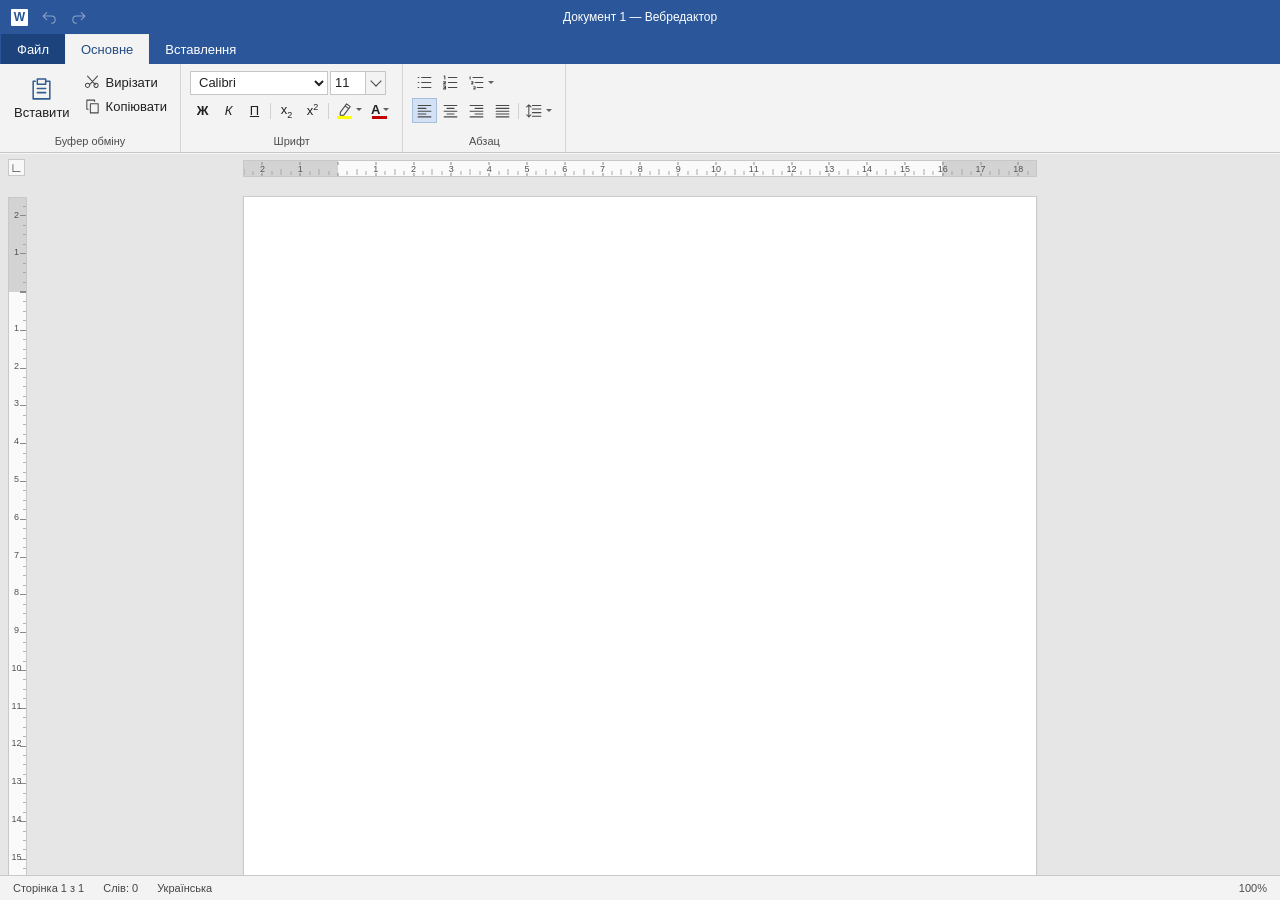
==== app/src/main/assets/word2/index.html @ dad8d8c9 "add Word 2.0 editor" ====
<!doctype html>
<html lang="uk">
<head>
<meta charset="utf-8">
<meta name="viewport" content="width=device-width,initial-scale=1">
<title>Документ — вебредактор</title>
<link rel="stylesheet" href="./style.css?v=table-borders-1">
<script defer src="./docx.js?v=table-design-1"></script>
<script defer src="./editor.js?v=table-borders-1"></script>
<script defer src="./sharing.js?v=2"></script>
</head>
<body>
<header class="office">
  <div class="titlebar">
    <div class="quick">
      <span class="app-icon" aria-hidden="true">W</span>
      <button data-action="undo" title="Скасувати (Ctrl+Z)" aria-label="Скасувати" disabled><i data-icon="undo"></i></button>
      <button data-action="redo" title="Повторити (Ctrl+Y)" aria-label="Повторити" disabled><i data-icon="redo"></i></button>
    </div>
    <div id="title">Документ 1 — Вебредактор</div>
    <span class="title-spacer" aria-hidden="true"></span>
  </div>
  <div id="pull-refresh-cue" class="pull-refresh-cue" hidden aria-live="polite">Потягніть, щоб оновити</div>
  <nav class="tabs" role="tablist" aria-label="Стрічка">
    <button id="file-tab" class="file-tab" role="tab" aria-controls="file-panel" aria-selected="false">Файл</button>
    <button id="home-tab" role="tab" aria-controls="home-panel" aria-selected="true">Основне</button>
    <button id="insert-tab" role="tab" aria-controls="insert-panel" aria-selected="false">Вставлення</button>
    <button id="table-design-tab" role="tab" aria-controls="table-design-panel" aria-selected="false" hidden>Конструктор таблиць</button>
  </nav>
  <div class="ribbon" id="home-panel" role="tabpanel" aria-labelledby="home-tab">
    <section class="group clipboard" aria-label="Буфер обміну">
      <div class="tools clip-tools">
        <button class="large" data-action="paste" title="Вставити (Ctrl+V)"><i data-icon="paste"></i>Вставити</button>
        <div class="stack">
          <button data-action="cut" title="Вирізати (Ctrl+X)"><i data-icon="cut"></i>Вирізати</button>
          <button data-action="copy" title="Копіювати (Ctrl+C)"><i data-icon="copy"></i>Копіювати</button>
        </div>
      </div>
      <div class="group-name">Буфер обміну</div>
    </section>
    <section class="group font" aria-label="Шрифт">
      <div class="tools rows">
        <div class="row font-select">
          <select id="font" aria-label="Шрифт" title="Шрифт">
            <option>Calibri</option><option>Aptos</option><option>Arial</option><option>Cambria</option>
            <option>Georgia</option><option>Times New Roman</option><option>Verdana</option><option>Courier New</option>
          </select>
          <div class="size-control">
            <input type="text" id="size" inputmode="decimal" value="11" aria-label="Розмір шрифту" title="Розмір шрифту (пт)" autocomplete="off">
            <button type="button" class="size-toggle" data-menu="size-menu" aria-label="Вибрати розмір шрифту" aria-haspopup="listbox" title="Вибрати розмір шрифту"><span class="size-arrow" aria-hidden="true"></span></button>
          </div>
        </div>
        <div class="row">
          <button class="symbol" data-command="bold" title="Жирний (Ctrl+B)" aria-label="Жирний"><b>Ж</b></button>
          <button class="symbol" data-command="italic" title="Курсив (Ctrl+I)" aria-label="Курсив"><em>К</em></button>
          <button class="symbol" data-command="underline" title="Підкреслений (Ctrl+U)" aria-label="Підкреслений"><u>П</u></button>
          <span class="separator"></span>
          <button class="symbol" data-command="subscript" title="Підрядковий" aria-label="Підрядковий">x<sub>2</sub></button>
          <button class="symbol" data-command="superscript" title="Надрядковий" aria-label="Надрядковий">x<sup>2</sup></button>
          <span class="separator"></span>
          <button class="color-button" data-menu="highlight-menu" title="Колір виділення" aria-label="Колір виділення"><i data-icon="highlight"></i><span class="ink" style="--ink:#ffff00"></span><span class="chevron"></span></button>
          <button class="color-button" data-menu="color-menu" title="Колір шрифту" aria-label="Колір шрифту"><b>A</b><span class="ink" style="--ink:#c00000"></span><span class="chevron"></span></button>
        </div>
      </div>
      <div class="group-name">Шрифт</div>
    </section>
    <section class="group paragraph" aria-label="Абзац">
      <div class="tools rows">
        <div class="row">
          <button data-command="insertUnorderedList" title="Маркери" aria-label="Маркери"><i data-icon="bullets"></i></button>
          <button data-command="insertOrderedList" title="Нумерація" aria-label="Нумерація"><i data-icon="numbers"></i></button>
          <button data-menu="levels-menu" title="Багаторівневий список" aria-label="Багаторівневий список"><i data-icon="levels"></i><span class="chevron"></span></button>
        </div>
        <div class="row">
          <button data-command="justifyLeft" title="Ліворуч" aria-label="Вирівняти ліворуч"><i data-icon="left"></i></button>
          <button data-command="justifyCenter" title="По центру" aria-label="Вирівняти по центру"><i data-icon="center"></i></button>
          <button data-command="justifyRight" title="Праворуч" aria-label="Вирівняти праворуч"><i data-icon="right"></i></button>
          <button data-command="justifyFull" title="По ширині" aria-label="Вирівняти по ширині"><i data-icon="justify"></i></button>
          <span class="separator"></span>
          <button data-menu="spacing-menu" title="Міжрядковий інтервал" aria-label="Міжрядковий інтервал"><i data-icon="spacing"></i><span class="chevron"></span></button>
        </div>
      </div>
      <div class="group-name">Абзац</div>
    </section>
  </div>
  <div class="ribbon" id="insert-panel" role="tabpanel" aria-labelledby="insert-tab" hidden>
    <section class="group" aria-label="Сторінки">
      <div class="tools"><button class="large" data-action="pageBreak" title="Розрив сторінки (Ctrl+Enter)"><i data-icon="break"></i>Розрив<br>сторінки</button></div>
      <div class="group-name">Сторінки</div>
    </section>
    <section class="group" aria-label="Таблиці">
      <div class="tools"><button class="large" data-menu="table-menu"><i data-icon="table"></i>Таблиця <span class="chevron"></span></button></div>
      <div class="group-name">Таблиці</div>
    </section>
    <section class="group" aria-label="Ілюстрації">
      <div class="tools">
        <button class="large" data-menu="shapes-menu"><i data-icon="shapes"></i>Фігури <span class="chevron"></span></button>
        <button class="large" data-action="imageLocal"><i data-icon="image"></i>Зображення<br>з пристрою</button>
        <button class="large" data-action="imageWeb"><i data-icon="web"></i>Зображення<br>з інтернету</button>
      </div>
      <div class="group-name">Ілюстрації</div>
    </section>
  </div>
  <div class="ribbon file-panel" id="file-panel" role="tabpanel" aria-labelledby="file-tab" hidden>
    <button class="large" data-action="newDoc"><i data-icon="file"></i>Новий<br>документ</button>
    <button class="large" data-action="openDoc"><i data-icon="open"></i>Відкрити</button>
    <button class="large" data-action="saveDoc"><i data-icon="save"></i>Зберегти як</button>
    <button class="large" data-action="saveAndShare"><i data-icon="share"></i>Зберегти й<br>поділитися</button>
  </div>
  <div class="ribbon table-design-ribbon" id="table-design-panel" role="tabpanel" aria-labelledby="table-design-tab" hidden>
    <section class="group table-options" aria-label="Параметри стилів таблиць">
      <div class="table-option-grid">
        <label><input type="checkbox" data-table-option="headerRow"> Рядок заголовка</label>
        <label><input type="checkbox" data-table-option="firstColumn"> Перший стовпець</label>
        <label><input type="checkbox" data-table-option="totalRow"> Рядок підсумків</label>
        <label><input type="checkbox" data-table-option="lastColumn"> Останній стовпець</label>
        <label><input type="checkbox" data-table-option="bandedRows"> Смугасті рядки</label>
        <label><input type="checkbox" data-table-option="bandedColumns"> Смугасті стовпці</label>
      </div>
      <div class="group-name">Параметри стилів таблиць</div>
    </section>
    <section class="group table-style-group" aria-label="Стилі таблиць">
      <div class="table-style-gallery">
        <button type="button" data-table-style="plain" aria-label="Проста таблиця" title="Проста таблиця"><span class="table-style-preview preview-plain"></span></button>
        <button type="button" data-table-style="blue" aria-label="Синя таблиця" title="Синя таблиця"><span class="table-style-preview preview-blue"></span></button>
        <button type="button" data-table-style="green" aria-label="Зелена таблиця" title="Зелена таблиця"><span class="table-style-preview preview-green"></span></button>
        <button type="button" data-table-style="dark" aria-label="Темна таблиця" title="Темна таблиця"><span class="table-style-preview preview-dark"></span></button>
      </div>
      <div class="table-fill-control"><label for="design-fill">Заливка комірки</label><input id="design-fill" type="color" value="#fff2cc" aria-label="Колір заливки комірки"></div>
      <div class="group-name">Стилі таблиць</div>
    </section>
    <section class="group table-border-group" aria-label="Межі">
      <div class="table-border-settings">
        <label>Стиль <select id="border-style" aria-label="Стиль межі"><option value="solid">Одинарна</option><option value="dashed">Пунктир</option><option value="double">Подвійна</option></select></label>
        <label>Товщина <select id="border-width" aria-label="Товщина межі"><option value="1">1 пкс</option><option value="2">2 пкс</option><option value="3">3 пкс</option><option value="4">4 пкс</option></select></label>
        <label>Колір <input id="border-color" type="color" value="#434343" aria-label="Колір межі"></label>
      </div>
      <button type="button" class="border-menu-button" data-menu="border-menu" aria-label="Межі таблиці"><span aria-hidden="true">▦</span> Межі <span class="chevron"></span></button>
      <div class="group-name">Межі</div>
    </section>
  </div>
</header>
<header id="shared-header" class="shared-header" hidden>
  <div><strong id="shared-name">Спільний документ</strong><span>Лише перегляд</span></div>
  <div><button type="button" id="shared-edit-copy" hidden>Копіювати</button><a href="./">До редактора</a></div>
</header>
<div class="ruler-bar"><span class="tab-stop" aria-hidden="true">∟</span><div class="ruler" aria-hidden="true" id="ruler"></div></div>
<main class="workspace" id="workspace" aria-label="Робоча область">
  <p id="shared-message" class="shared-message" role="status" hidden></p>
  <div id="editor" contenteditable="true" role="textbox" aria-label="Документ" aria-multiline="true" spellcheck="true"><section class="page"><p><br></p></section></div>
</main>
<footer class="status"><span id="page-status">Сторінка 1 з 1</span><span id="word-status">Слів: 0</span><span class="language">Українська</span><span id="notice" role="status" aria-live="polite"></span><span class="zoom"><span class="desktop-zoom">100%</span><span class="phone-zoom">85%</span></span></footer>
<div class="popup" id="color-menu" hidden></div>
<div class="popup" id="highlight-menu" hidden></div>
<div class="popup simple-menu border-popup" id="border-menu" hidden>
  <button type="button" data-table-border="bottom">Нижня межа</button>
  <button type="button" data-table-border="top">Верхня межа</button>
  <button type="button" data-table-border="left">Ліва межа</button>
  <button type="button" data-table-border="right">Права межа</button>
  <button type="button" data-table-border="none">Без меж</button>
  <button type="button" data-table-border="all">Усі межі</button>
  <button type="button" data-table-border="outside">Зовнішні межі</button>
  <button type="button" data-table-border="inside">Внутрішні межі</button>
  <button type="button" data-table-border="insideH">Внутрішня горизонтальна межа</button>
  <button type="button" data-table-border="insideV">Внутрішня вертикальна межа</button>
</div>
<div class="popup simple-menu" id="levels-menu" hidden>
  <button data-action="multilevel"><i data-icon="levels"></i> Почати багаторівневий список</button>
  <button data-action="indentList">Збільшити рівень <small>Tab</small></button>
  <button data-action="outdentList">Зменшити рівень <small>Shift+Tab</small></button>
</div>
<div class="popup simple-menu" id="spacing-menu" hidden></div>
<div class="popup size-menu" id="size-menu" role="listbox" aria-label="Розміри шрифту в пунктах" hidden></div>
<div class="popup" id="table-menu" hidden><div class="popup-title" id="table-label">Вставити таблицю</div><div id="table-grid" class="table-grid"></div></div>
<div class="popup" id="shapes-menu" hidden><div class="popup-title">Фігури</div><div class="shape-grid" id="shape-grid"></div><div class="shape-fill"><span>Заливка</span><div id="shape-colors" class="swatches"></div></div></div>
<input id="file-input" type="file" accept=".docx,application/vnd.openxmlformats-officedocument.wordprocessingml.document" hidden>
<input id="image-input" type="file" accept="image/*" hidden>
<dialog id="dialog"><form id="dialog-form"><h2 id="dialog-title"></h2><p id="dialog-info"></p><label id="dialog-field"><span id="dialog-label"></span><input id="dialog-input" required></label>
<details id="save-viber-help" hidden>
  <summary>Як поділитися збереженим файлом у Viber</summary>
  <p>Відкрийте чат з учителем у Viber.</p>
  <ol class="viber-steps" role="list">
    <li>
      <span class="viber-icon viber-plus" aria-hidden="true">+</span>
      <span>Натисніть <strong>«+»</strong> біля поля повідомлення.</span>
    </li>
    <li>
      <span class="viber-icon viber-file" aria-hidden="true"><svg viewBox="0 0 24 24" fill="none" stroke="currentColor" stroke-width="1.8" stroke-linecap="round" stroke-linejoin="round"><path d="M6 3h8l4 4v14H6zM14 3v5h4M9 12h6m-6 4h6"/></svg></span>
      <span>Виберіть <strong>«Файл»</strong>.</span>
    </li>
    <li>
      <span class="viber-icon viber-folder" aria-hidden="true"><svg viewBox="0 0 24 24" fill="none" stroke="currentColor" stroke-width="1.8" stroke-linecap="round" stroke-linejoin="round"><path d="M3 6h7l2 2h9v11H3z"/></svg></span>
      <span>У папці <strong>«Завантаження»</strong> знайдіть файл <strong id="viber-filename" dir="auto"></strong> і надішліть його.</span>
    </li>
  </ol>
</details>
<div class="dialog-actions"><button type="button" id="dialog-cancel">Скасувати</button><button type="submit" class="primary" id="dialog-ok">OK</button></div></form></dialog>
<dialog id="share-dialog" aria-labelledby="share-title">
  <h2 id="share-title">Зберегти й поділитися</h2>
  <p>Кожен, хто отримає посилання, зможе переглядати копію протягом 90 днів.</p>
  <p id="share-status" role="status"></p>
  <div id="share-result" hidden>
    <label>Посилання для перегляду<input id="share-url" readonly></label>
    <div class="share-links">
      <button class="primary" type="button" id="share-copy">Копіювати посилання</button>
      <button type="button" id="share-send">Надіслати…</button>
    </div>
  </div>
  <form method="dialog" class="dialog-actions share-actions">
    <button type="button" id="share-retry" hidden>Спробувати ще раз</button>
    <button type="submit" autofocus>Закрити</button>
  </form>
</dialog>
</body>
</html>
---- app/src/main/assets/word2/style.css ----
:root{font-family:"Segoe UI",Arial,sans-serif;font-size:13px;color:#202020;--blue:#2b579a;--paper-width:794px;--margin:94px;--paper-height:1123px;--ribbon:#f3f3f3}
*{box-sizing:border-box}
[hidden]{display:none!important}
body{margin:0;height:100vh;height:100dvh;display:flex;flex-direction:column;overflow:hidden;background:#e6e6e6}
button,input,select{font:inherit;color:inherit}
button{border:1px solid transparent;background:transparent;cursor:pointer;white-space:nowrap}
button:hover{background:#dedede}
button:focus-visible,select:focus-visible,input:focus-visible{outline:2px solid #4676bf;outline-offset:1px}
button:disabled{cursor:default;opacity:.45}
i[data-icon]{display:inline-flex;width:17px;height:17px;flex-shrink:0;align-items:center;justify-content:center;font-style:normal;vertical-align:middle;color:#484848}
i svg{width:100%;height:100%}
.office{z-index:3;background:var(--blue);flex:none}
.titlebar{height:34px;color:#fff;display:flex;align-items:center;justify-content:space-between;font-size:12px;user-select:none;touch-action:none}
.pull-refresh-cue{position:fixed;z-index:10;top:36px;left:50%;transform:translateX(-50%);padding:6px 12px;border-radius:16px;background:#2b579a;color:#fff;box-shadow:0 2px 8px #0003;pointer-events:none;white-space:nowrap}
.quick,.title-spacer{width:112px}.quick{display:flex;align-items:center;gap:4px;padding-left:11px}
.app-icon{background:#fff;color:#245495;width:17px;height:17px;text-align:center;font-size:12px;font-weight:700;line-height:17px;margin-right:5px;border-radius:1px}
.quick button{padding:3px;display:flex;color:white;border-radius:2px}
.quick button:hover,.tabs button:hover{background:#ffffff25}
.quick button:disabled:hover{background:transparent}
.quick i{color:inherit}
.tabs{display:flex;height:30px;align-items:stretch;padding-left:1px}
.tabs button{color:#fff;padding:0 15px}
.tabs .file-tab{background:#1c437c}
.tabs button[aria-selected=true]{color:#234b82;background:var(--ribbon);border-color:#ececec;border-bottom-color:var(--ribbon)}
.ribbon{height:89px;display:flex;align-items:stretch;background:var(--ribbon);border-bottom:1px solid #c8c8c8;overflow-x:auto;overflow-y:hidden;scrollbar-width:thin}
.group{flex:none;display:flex;flex-direction:column;align-items:stretch;min-width:85px;border-right:1px solid #d4d4d4;padding:5px 8px 3px}
.tools{flex:1;display:flex;align-items:flex-start;gap:4px}
.clip-tools{gap:3px}
.stack{display:flex;flex-direction:column;align-items:flex-start;padding:1px 0}
.stack button{padding:2px 4px;display:flex;align-items:center;gap:5px;height:24px}
.rows{display:flex;flex-direction:column;gap:1px;padding:0 1px;justify-content:flex-start}
.row{display:flex;align-items:center;gap:1px;height:27px}
.row button{min-width:25px;height:25px;padding:2px 3px;display:inline-flex;align-items:center;justify-content:center;gap:3px}
.row button.active{background:#d4e1f4;border-color:#a6bfdc}
.row button.active:hover{background:#c6d8f2}
.row .symbol{font-family:Arial,sans-serif;font-size:13px;display:inline-block}
.symbol sub,.symbol sup{font-size:9px}
.font-select{gap:2px}
.font-select select,.font-select input{height:24px;border:1px solid #c6c6c6;background:white;padding:1px 4px;border-radius:0}
.font-select select{width:138px}
.size-control{display:flex;width:56px;height:24px;border:1px solid #c6c6c6;background:#fff}
.size-control:focus-within{border-color:#4676bf}
.font-select .size-control input{width:100%;min-width:0;height:22px;border:0}
.row .size-toggle{flex:none;min-width:20px;height:22px;padding:0;border:0;border-left:1px solid #c6c6c6;background:#f3f3f3}
.row .size-toggle:hover,.row .size-toggle[aria-expanded=true]{background:#ddd}
.size-arrow{width:8px;height:8px;border:solid #444;border-width:0 1px 1px 0;transform:translateY(-2px) rotate(45deg)}
.separator{display:block;height:16px;width:1px;background:#d2d2d2;margin:0 2px}
.chevron{display:inline-block;width:0;height:0;border:3px solid transparent;border-bottom:0;border-top-color:currentColor;vertical-align:middle;opacity:.7}
.group-name{text-align:center;font-size:11px;color:#4d4d4d;line-height:15px;white-space:nowrap}
.large{min-width:57px;min-height:59px;padding:3px 5px;line-height:14px;align-self:flex-start}
.large i{display:flex;margin:0 auto 4px;width:25px;height:25px;color:#315c90}
.file-panel{padding:4px 7px;gap:6px}
.file-panel .large{min-width:90px}
.color-button{position:relative;padding-bottom:5px!important}
.color-button .ink{position:absolute;bottom:3px;left:4px;width:15px;height:3px;background:var(--ink)}
.ruler-bar{height:29px;flex:none;background:#e6e6e6;position:relative;padding-top:7px;box-shadow:inset 0 1px #f5f5f5;z-index:2}
.ruler{width:var(--paper-width);height:17px;margin:auto;background:linear-gradient(to right,#d3d3d3 var(--margin),#fafafa var(--margin),#fafafa calc(100% - var(--margin)),#d3d3d3 calc(100% - var(--margin)));border:1px solid #c8c8c8;position:relative;color:#505050;overflow:hidden}
.tab-stop{position:absolute;left:8px;top:6px;width:17px;height:17px;background:#f8f8f8;border:1px solid #c8c8c8;text-align:center;font-weight:700}
.tick{position:absolute;top:1px;height:14px;width:1px;transform:translateX(-50%);background:linear-gradient(#8a8a8a 0 3px,transparent 3px 11px,#8a8a8a 11px 14px)}
.tick.minor{height:4px;top:auto;bottom:1px;background:#a7a7a7}
.tick.minor.half{height:6px}
.tick span{position:absolute;left:50%;top:0;transform:translateX(-50%);font-size:9px;line-height:14px}
.workspace{overflow:auto;flex:1;min-height:0;scrollbar-color:#bababa #ededed;scrollbar-gutter:stable both-edges;padding:14px 0 29px;background:#e6e6e6;position:relative}
#editor{width:max-content;min-width:100%;outline:none;caret-color:#171717;cursor:text}
.page{position:relative;width:var(--paper-width);min-height:var(--paper-height);background:#fff;margin:0 auto 19px;padding:var(--margin);border:1px solid #ccc;box-shadow:0 1px 2px #00000014;font-family:Calibri,"Segoe UI",Arial,sans-serif;font-size:11pt;line-height:1.15;overflow-wrap:anywhere}
.page::before,.page::after{position:absolute;pointer-events:none;left:var(--vertical-ruler-left,-27px);width:17px}
.page::before{
  content:"";
  top:0;
  bottom:0;
  border:1px solid #c8c8c8;
  background:
    repeating-linear-gradient(to top,#8a8a8a 0 1px,transparent 1px 1cm) right top / 6px var(--margin) no-repeat,
    repeating-linear-gradient(to top,#a7a7a7 0 1px,transparent 1px .25cm) right top / 3px var(--margin) no-repeat,
    repeating-linear-gradient(#8a8a8a 0 1px,transparent 1px 1cm) right top var(--margin) / 6px calc(100% - var(--margin)) no-repeat,
    repeating-linear-gradient(#b3b3b3 0 1px,transparent 1px .25cm) right top var(--margin) / 3px calc(100% - var(--margin)) no-repeat,
    linear-gradient(#d3d3d3 var(--margin),#fafafa var(--margin),#fafafa calc(100% - var(--margin)),#d3d3d3 calc(100% - var(--margin)));
}
.page::after{
  content:"2\A 1\A \A 1\A 2\A 3\A 4\A 5\A 6\A 7\A 8\A 9\A 10\A 11\A 12\A 13\A 14\A 15\A 16\A 17\A 18\A 19\A 20\A 21\A 22\A 23\A 24\A 25\A 26";
  top:calc(var(--margin) - 2.5cm);
  color:#505050;
  font:9px/1cm "Segoe UI",Arial,sans-serif;
  text-align:center;
  padding-right:4px;
  white-space:pre;
}
.page p,.page div{margin:0 0 8pt}
.page td p,.page th p{margin:0}
.page p:empty:after{content:"\200b"}
.page ul,.page ol{padding-left:25pt;margin:0 0 8pt}
.page li>ul,.page li>ol{margin-bottom:0}
.page li{--list-marker-size:1em}
.page li::marker{font-size:var(--list-marker-size)}
.page ol[data-multilevel]{list-style:none;counter-reset:item}
.page ol[data-multilevel]>li{counter-increment:item;position:relative}
.page ol[data-multilevel]>li::before{content:counters(item,".") ".";position:absolute;right:calc(100% + 5px);white-space:nowrap;font-size:var(--list-marker-size)}
.page table{width:100%;table-layout:fixed;border-collapse:collapse;margin:5pt 0 8pt}
.page td,.page th{border:1px solid #434343;min-width:20px;padding:5px 6px;vertical-align:top;height:28px}
.page th{background:#e8eef8;font-weight:700}
.page table[data-table-style]{--table-accent:#e8eef8;--table-soft:#f6f8fc;--table-edge:#434343}
.page table[data-table-style="blue"]{--table-accent:#2b579a;--table-soft:#e9f0fa;--table-edge:#8ba9cd}
.page table[data-table-style="green"]{--table-accent:#2f7657;--table-soft:#e7f3eb;--table-edge:#8fb9a2}
.page table[data-table-style="dark"]{--table-accent:#3b4352;--table-soft:#edf0f3;--table-edge:#6d7480}
.page table[data-table-style] :is(td,th){border-color:var(--table-edge);background:#fff}
.page table[data-table-style][data-banded-rows="true"] tr:nth-child(even) :is(td,th),.page table[data-table-style][data-banded-columns="true"] tr :is(td,th):nth-child(even){background:var(--table-soft)}
.page table[data-table-style][data-first-column="true"] tr :is(td,th):first-child,.page table[data-table-style][data-last-column="true"] tr :is(td,th):last-child{font-weight:700;background:var(--table-soft)}
.page table[data-table-style][data-total-row="true"] tr:last-child :is(td,th){font-weight:700;background:var(--table-soft)}
.page table[data-table-style][data-header-row="true"] tr:first-child :is(td,th){font-weight:700;background:var(--table-accent)}
.page table[data-table-style="blue"][data-header-row="true"] tr:first-child :is(td,th),.page table[data-table-style="green"][data-header-row="true"] tr:first-child :is(td,th),.page table[data-table-style="dark"][data-header-row="true"] tr:first-child :is(td,th){color:#fff}
.page :is(td,th).table-selected{outline:2px solid #2b579a;outline-offset:-2px;background:#dceaff}
.table-tools{gap:3px;max-height:45vh;overflow:auto}
.table-tools.object-tools button{width:auto;min-width:72px;padding:0 8px;font-size:12px}
.table-tools.object-tools input[type=color]{width:34px;height:34px;padding:2px;background:#fff;border:0;cursor:pointer}
.table-tools.object-tools select{height:34px;background:#30323a;color:#fff;border:1px solid #51535b}
.table-tools.object-tools .table-tools-close{min-width:34px;width:34px;font-size:22px;line-height:1;margin-left:auto}
@media(max-width:600px){.table-tools{width:calc(100vw - 16px);max-width:calc(100vw - 16px)!important}}
.table-design-ribbon{gap:0;height:112px}
.table-design-ribbon .group{justify-content:space-between;min-width:0}
.table-option-grid{display:grid;grid-template-columns:repeat(2,max-content);column-gap:12px;row-gap:3px;font-size:11px}
.table-option-grid label{white-space:nowrap;display:flex;align-items:center;gap:3px}
.table-option-grid input{margin:0}
.table-style-gallery{display:flex;gap:5px;align-items:center}
.table-style-gallery button{padding:4px;border:1px solid transparent}
.table-style-gallery button[aria-pressed="true"]{border-color:#2b579a;background:#dce8f7}
.table-style-preview{display:block;width:58px;height:47px;border:1px solid #555;background-size:100% 25%,100% 25%,100% 25%,100% 25%,33.333% 100%,33.333% 100%;background-position:0 0,0 33.3%,0 66.6%,0 100%,33.3% 0,66.6% 0;background-repeat:no-repeat}
.preview-plain{background-color:#fff;background-image:linear-gradient(#e8eef8,#e8eef8),linear-gradient(#fff,#fff),linear-gradient(#fff,#fff),linear-gradient(#fff,#fff),linear-gradient(90deg,#777 1px,transparent 1px),linear-gradient(90deg,#777 1px,transparent 1px)}
.preview-blue{background-color:#e9f0fa;background-image:linear-gradient(#2b579a,#2b579a),linear-gradient(#fff,#fff),linear-gradient(#e9f0fa,#e9f0fa),linear-gradient(#fff,#fff),linear-gradient(90deg,#8ba9cd 1px,transparent 1px),linear-gradient(90deg,#8ba9cd 1px,transparent 1px)}
.preview-green{background-color:#e7f3eb;background-image:linear-gradient(#2f7657,#2f7657),linear-gradient(#fff,#fff),linear-gradient(#e7f3eb,#e7f3eb),linear-gradient(#fff,#fff),linear-gradient(90deg,#8fb9a2 1px,transparent 1px),linear-gradient(90deg,#8fb9a2 1px,transparent 1px)}
.preview-dark{background-color:#edf0f3;background-image:linear-gradient(#3b4352,#3b4352),linear-gradient(#fff,#fff),linear-gradient(#edf0f3,#edf0f3),linear-gradient(#fff,#fff),linear-gradient(90deg,#6d7480 1px,transparent 1px),linear-gradient(90deg,#6d7480 1px,transparent 1px)}
.table-fill-control{display:flex;align-items:center;gap:7px;font-size:11px}
.table-fill-control input,.table-border-settings input{width:32px;height:25px;padding:1px}
.table-border-group{min-width:305px}
.table-border-settings{display:flex;align-items:center;gap:5px}
.table-border-settings label{display:flex;align-items:center;gap:3px;font-size:11px;white-space:nowrap}
.table-border-settings select{height:24px;max-width:86px}
.border-menu-button{display:flex;align-items:center;gap:7px;min-height:45px;padding:3px 10px;border:1px solid #c9c9c9;background:#fff}
.border-menu-button>span:first-child{font-size:28px;line-height:1;color:#43536b}
.border-popup{min-width:250px;max-height:min(430px,75vh);overflow:auto}
.border-popup button:nth-child(5),.border-popup button:nth-child(9){border-top:1px solid #ddd}
.page img{display:inline-block;max-width:100%;height:auto;vertical-align:middle}
.page .shape{display:inline-block;vertical-align:middle;cursor:pointer;max-width:100%}
.page .shape svg{display:block;width:100%;height:100%}
.page img{cursor:pointer}
.page{display:flow-root;isolation:isolate}
.page :is(img,.shape)[data-wrap=left]{float:left;margin:var(--wrap-y,0px) calc(10px + var(--wrap-x,0px)) calc(6px + var(--wrap-y,0px)) var(--wrap-x,0px)}
.page :is(img,.shape)[data-wrap=right]{float:right;margin:var(--wrap-y,0px) var(--wrap-x,0px) calc(6px + var(--wrap-y,0px)) calc(10px + var(--wrap-x,0px))}
.page :is(img,.shape)[data-wrap=top-bottom]{display:block;clear:both;margin:calc(6px + var(--wrap-y,0px)) auto}
.page :is(p,div,h1,h2,h3,h4,h5,h6,li,td,th):has(> :is(img,.shape):is([data-wrap=behind],[data-wrap=front])),
.page :is(p,h1,h2,h3,h4,h5,h6,li):has(:is(img,.shape):is([data-wrap=behind],[data-wrap=front])){position:relative;min-height:1lh}
.page :is(img,.shape):is([data-wrap=behind],[data-wrap=front]){position:absolute;top:var(--object-y,0px);left:var(--object-x,0px)}
.page > :is(img,.shape):is([data-wrap=behind],[data-wrap=front]){top:calc(var(--margin) + var(--object-y,0px));left:calc(var(--margin) + var(--object-x,0px))}
.page :is(img,.shape):is([data-wrap=left],[data-wrap=right],[data-wrap=top-bottom]){position:relative}
.page :is(img,.shape)[data-wrap]{z-index:calc(1 + var(--object-layer,0))}
.page :is(img,.shape)[data-wrap=behind]{z-index:calc(-2147483647 + var(--object-layer,0))}
.object-frame{position:absolute;z-index:2;border:1px solid #2676ff;pointer-events:none}
#editor[contenteditable=true] :is(img,.shape){cursor:grab;touch-action:none}
.resize-handle,.rotation-handle,.move-handle{position:absolute;display:grid;place-items:center;padding:0;border:1px solid #2676ff;background:#fff;color:#2265d4;pointer-events:auto;touch-action:none}
.move-handle{left:-36px;top:50%;translate:0 -50%;width:24px;height:24px;border-radius:4px;cursor:grab}
.move-handle svg{width:16px;height:16px}
.move-handle:hover,.move-handle:focus-visible{background:#dceaff}
.object-frame.moving{border-style:dashed}
.resize-handle{width:10px;height:10px}
.resize-handle::before,.rotation-handle::before,.move-handle::before{content:"";position:absolute;inset:-5px}
.resize-handle:hover,.resize-handle:focus-visible,.rotation-handle:hover,.rotation-handle:focus-visible{background:#dceaff}
.resize-handle.nw{top:-5px;left:-5px;cursor:nwse-resize}
.resize-handle.ne{top:-5px;right:-5px;cursor:nesw-resize}
.resize-handle.sw{bottom:-5px;left:-5px;cursor:nesw-resize}
.resize-handle.se{bottom:-5px;right:-5px;cursor:nwse-resize}
.resize-handle.n,.resize-handle.s{left:50%;translate:-50% 0;cursor:ns-resize}
.resize-handle.n{top:-5px}
.resize-handle.s{bottom:-5px}
.resize-handle.w,.resize-handle.e{top:50%;translate:0 -50%;cursor:ew-resize}
.resize-handle.w{left:-5px}
.resize-handle.e{right:-5px}
.rotation-handle{left:50%;top:-36px;translate:-50% 0;width:25px;height:25px;border-radius:50%;cursor:grab}
.rotation-handle::after{content:"";position:absolute;top:100%;left:50%;height:11px;border-left:1px solid #2676ff;pointer-events:none}
.rotation-handle svg{width:17px;height:17px}
.object-tools{position:fixed;z-index:3;display:flex;flex-wrap:wrap;gap:2px;padding:4px;border:1px solid #34363c;border-radius:5px;background:#1b1c20;color:#fff;box-shadow:0 3px 10px #0004}
.object-tools button{display:grid;place-items:center;width:34px;height:34px;border-radius:3px;color:inherit;touch-action:manipulation}
.object-tools button:hover,.object-tools button:focus-visible,.object-tools button[aria-pressed=true]{background:#3a3c43}
.object-tools button:disabled{opacity:.45}
.object-tools .object-delete:hover,.object-tools .object-delete:focus-visible{background:#702c36}
.object-tools svg{width:20px;height:20px;pointer-events:none}
.object-tools .object-wrap{width:169px;max-width:100%;min-height:34px;padding:0 4px;color:#fff;background:#30323a;border:1px solid #51535b;border-radius:3px;cursor:pointer}
@media(pointer:coarse){
  .resize-handle{width:12px;height:12px}
  .resize-handle::before,.rotation-handle::before,.move-handle::before{inset:-9px}
  .object-tools button{width:36px;height:38px}
}
.status{height:25px;flex:none;background:#f3f3f3;border-top:1px solid #c9c9c9;display:flex;align-items:center;gap:19px;padding:0 13px;color:#454545;font-size:11px;white-space:nowrap}
#notice{margin-left:auto;overflow:hidden;text-overflow:ellipsis;color:#275991}
.zoom{margin-left:8px;color:#4b4b4b}
.phone-zoom{display:none}
.popup{position:fixed;z-index:6;min-width:142px;background:white;border:1px solid #a5a5a5;box-shadow:0 3px 9px #0003;padding:6px}
.popup-title{background:#f2f2f2;padding:5px 6px;font-weight:600;margin:-6px -6px 6px;font-size:12px}
.simple-menu button{display:block;width:100%;padding:5px 9px;text-align:left}
.size-menu{min-width:0;width:56px;max-height:min(420px,calc(100dvh - 8px));overflow-y:auto;padding:1px 0}
.size-menu button{display:block;width:100%;min-height:23px;padding:2px 5px;text-align:left}
.size-menu button[aria-selected=true]{background:#e2e2e2}
.size-menu button:hover,.size-menu button:focus-visible{background:#d5e4f8;outline-offset:-2px}
.simple-menu small{float:right;margin-left:10px;color:#666}
.swatches{display:grid;grid-template-columns:repeat(8,20px);gap:3px;padding:2px}
.swatches button{height:20px;width:20px;background:var(--swatch);border:1px solid #888;padding:0}
.swatches button:hover,.swatches button[aria-pressed=true]{outline:2px solid #2b579a;outline-offset:1px}
.clear-color{display:block;width:100%;text-align:left;margin-top:5px;padding:4px}
.shape-grid{display:grid;grid-template-columns:repeat(5,38px);gap:2px}
.shape-grid button{width:38px;height:35px;padding:5px}
.shape-grid svg{width:100%;height:100%}
.shape-fill{margin:7px -2px 0;border-top:1px solid #ddd;padding:6px 2px 1px}
.shape-fill .swatches{margin-top:4px}
.table-grid{display:grid;grid-template-columns:repeat(8,20px);gap:3px;padding:3px}
.table-grid button{width:20px;height:20px;border:1px solid #a4a4a4;padding:0}
.table-grid button.in-grid{background:#d5e4f8;border-color:#6b95c7}
dialog{border:1px solid #9a9a9a;box-shadow:0 7px 26px #0004;padding:20px;width:min(430px,calc(100% - 24px))}
dialog::backdrop{background:#0004}
dialog h2{margin:0 0 13px;color:#2b579a;font-size:19px;font-weight:500}
dialog p{margin:0 0 13px;line-height:1.4}
dialog label{display:grid;gap:6px}
dialog input{width:100%;border:1px solid #aaa;padding:6px 8px}
.dialog-actions{display:flex;justify-content:flex-end;gap:8px;margin-top:17px}
.dialog-actions button{border:1px solid #a5a5a5;min-width:86px;padding:5px 9px}
.dialog-actions .primary{background:#2b579a;color:white;border-color:#234779}
.dialog-actions .primary:hover{background:#20467f}
.share-actions{flex-wrap:wrap}
#viber-filename{overflow-wrap:anywhere;unicode-bidi:isolate}
.viber-steps{list-style:none;margin:0 0 13px;padding:5px;border-radius:8px;background:#201a2b;color:#fff}
.viber-steps li{display:grid;grid-template-columns:34px minmax(0,1fr);align-items:center;gap:10px;min-height:48px;padding:6px 8px;border-radius:5px;line-height:1.4}
.viber-icon{width:32px;height:32px;display:grid;place-items:center;border-radius:50%;color:#fff}
.viber-icon svg{width:20px;height:20px}
.viber-plus{background:#6b49ce;font-size:24px;line-height:1}
.viber-file{background:#007fa7}
.viber-folder{background:#516079}
#save-viber-help{margin-top:12px}
#save-viber-help summary{cursor:pointer;color:#234b82}
#save-viber-help p{margin:10px 0 8px}
#dialog{max-height:calc(100dvh - 24px);overflow:auto}
#share-status{color:#315c90}
.share-links{display:flex;gap:12px;align-items:center;flex-wrap:wrap;margin-top:10px}
.share-links button{padding:5px 8px;border-color:#234779;background:#2b579a;color:white}
.share-links #share-send{min-width:86px;border-color:#a5a5a5;background:#fff;color:#234b82}
.share-links #share-send:hover{background:#eaf1fb}
.shared-header{display:flex;align-items:center;justify-content:space-between;gap:10px;flex-wrap:wrap;padding:12px 16px;background:var(--blue);color:white}
.shared-header div{display:flex;align-items:center;gap:12px;flex-wrap:wrap}
.shared-header span{font-size:11px;color:#e2ebfa}
.shared-header a,.shared-header button{color:white;border:1px solid #ffffff66;padding:5px 8px;text-decoration:none}
.shared-header a:hover,.shared-header button:hover{background:#ffffff24}
#shared-name{overflow-wrap:anywhere}
.shared-message{background:#fff;margin:16px auto;padding:18px;width:min(490px,calc(100% - 28px));color:#234b82}
.shared-view .office,.shared-view .ruler-bar{display:none}
.shared-view #editor{cursor:default}
@media (prefers-reduced-motion:no-preference){
  #save-viber-help[open] .viber-steps li{animation:viber-step 1.4s ease}
  #save-viber-help[open] .viber-steps li:nth-child(2){animation-delay:1.4s}
  #save-viber-help[open] .viber-steps li:nth-child(3){animation-delay:2.8s}
}
@keyframes viber-step{
  0%,100%{background:transparent}
  18%,78%{background:#4c3779}
}
@media(min-width:851px){
  .workspace{scrollbar-gutter:stable;padding-inline-start:var(--ruler-gutter,0px)}
}
@media(max-width:850px){:root{--paper-width:calc(100vw - 32px);--margin:clamp(22px,9vw,94px);--paper-height:calc((100vw - 32px) * 1.414)}.page::before,.page::after,.tab-stop{display:none}}
@media(max-width:475px){.title-spacer,.quick{width:82px}.quick{padding-left:6px}.status{gap:9px;padding:0 6px}.language{display:none}}
@media (max-width:767px) and (pointer:coarse), (max-width:960px) and (max-height:600px) and (pointer:coarse){
  :root{--paper-width:794px;--margin:94px;--paper-height:1123px;--phone-zoom:.85}
  .workspace{overflow-x:auto;overscroll-behavior-x:contain;scrollbar-gutter:auto;padding-inline:12px}
  .ruler-bar{overflow:hidden;padding-inline:12px}
  .ruler,.page{width:var(--paper-width);zoom:var(--phone-zoom)}
  .page{-webkit-text-size-adjust:100%;text-size-adjust:100%}
  .page::before,.page::after,.tab-stop{display:none}
  .desktop-zoom{display:none}
  .phone-zoom{display:inline}
}
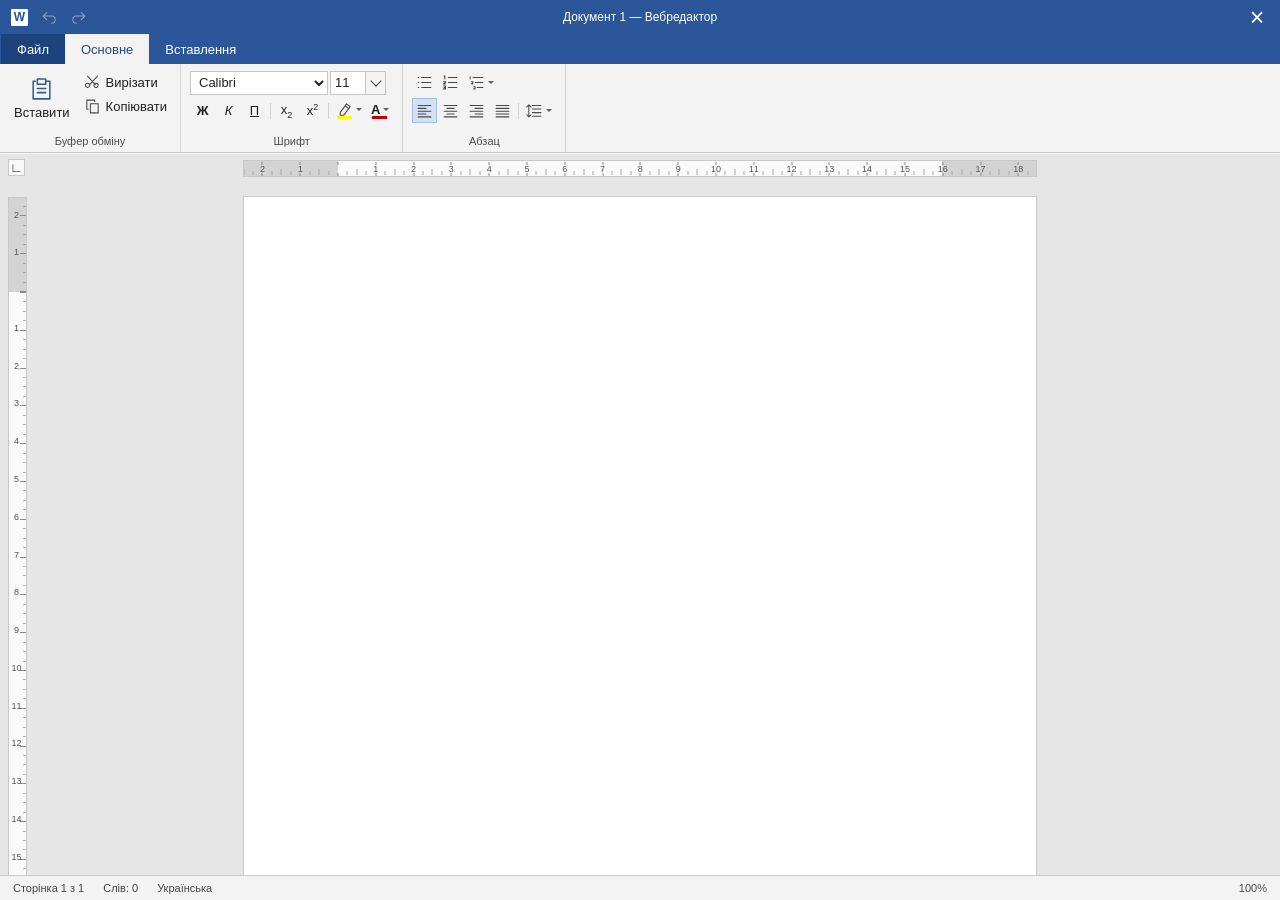
==== commit 33ce0c8e: "Add Word 2.0 close confirmation and stage115 APK" ====
--- a/app/src/main/assets/word2/index.html
+++ b/app/src/main/assets/word2/index.html
@@ -18,7 +18,7 @@
       <button data-action="redo" title="Повторити (Ctrl+Y)" aria-label="Повторити" disabled><i data-icon="redo"></i></button>
     </div>
     <div id="title">Документ 1 — Вебредактор</div>
-    <span class="title-spacer" aria-hidden="true"></span>
+    <div class="title-actions"><button id="close-editor" data-action="closeEditor" title="Закрити Word 2.0" aria-label="Закрити Word 2.0">×</button></div>
   </div>
   <div id="pull-refresh-cue" class="pull-refresh-cue" hidden aria-live="polite">Потягніть, щоб оновити</div>
   <nav class="tabs" role="tablist" aria-label="Стрічка">
--- a/app/src/main/assets/word2/style.css
+++ b/app/src/main/assets/word2/style.css
@@ -1,7 +1,8 @@
 :root{font-family:"Segoe UI",Arial,sans-serif;font-size:13px;color:#202020;--blue:#2b579a;--paper-width:794px;--margin:94px;--paper-height:1123px;--ribbon:#f3f3f3}
 *{box-sizing:border-box}
 [hidden]{display:none!important}
-body{margin:0;height:100vh;height:100dvh;display:flex;flex-direction:column;overflow:hidden;background:#e6e6e6}
+html{height:100%}
+body{margin:0;height:var(--native-viewport-height,100%);display:flex;flex-direction:column;overflow:hidden;background:#e6e6e6}
 button,input,select{font:inherit;color:inherit}
 button{border:1px solid transparent;background:transparent;cursor:pointer;white-space:nowrap}
 button:hover{background:#dedede}
@@ -12,7 +13,10 @@
 .office{z-index:3;background:var(--blue);flex:none}
 .titlebar{height:34px;color:#fff;display:flex;align-items:center;justify-content:space-between;font-size:12px;user-select:none;touch-action:none}
 .pull-refresh-cue{position:fixed;z-index:10;top:36px;left:50%;transform:translateX(-50%);padding:6px 12px;border-radius:16px;background:#2b579a;color:#fff;box-shadow:0 2px 8px #0003;pointer-events:none;white-space:nowrap}
-.quick,.title-spacer{width:112px}.quick{display:flex;align-items:center;gap:4px;padding-left:11px}
+.quick,.title-actions{width:112px}.quick{display:flex;align-items:center;gap:4px;padding-left:11px}
+.title-actions{display:flex;justify-content:flex-end;height:100%}
+.title-actions button{width:46px;height:100%;color:#fff;font-size:25px;line-height:1}
+.title-actions button:hover{background:#c42b1c}
 .app-icon{background:#fff;color:#245495;width:17px;height:17px;text-align:center;font-size:12px;font-weight:700;line-height:17px;margin-right:5px;border-radius:1px}
 .quick button{padding:3px;display:flex;color:white;border-radius:2px}
 .quick button:hover,.tabs button:hover{background:#ffffff25}
@@ -262,7 +266,7 @@
   .workspace{scrollbar-gutter:stable;padding-inline-start:var(--ruler-gutter,0px)}
 }
 @media(max-width:850px){:root{--paper-width:calc(100vw - 32px);--margin:clamp(22px,9vw,94px);--paper-height:calc((100vw - 32px) * 1.414)}.page::before,.page::after,.tab-stop{display:none}}
-@media(max-width:475px){.title-spacer,.quick{width:82px}.quick{padding-left:6px}.status{gap:9px;padding:0 6px}.language{display:none}}
+@media(max-width:475px){.title-actions,.quick{width:82px}.quick{padding-left:6px}.status{gap:9px;padding:0 6px}.language{display:none}}
 @media (max-width:767px) and (pointer:coarse), (max-width:960px) and (max-height:600px) and (pointer:coarse){
   :root{--paper-width:794px;--margin:94px;--paper-height:1123px;--phone-zoom:.85}
   .workspace{overflow-x:auto;overscroll-behavior-x:contain;scrollbar-gutter:auto;padding-inline:12px}
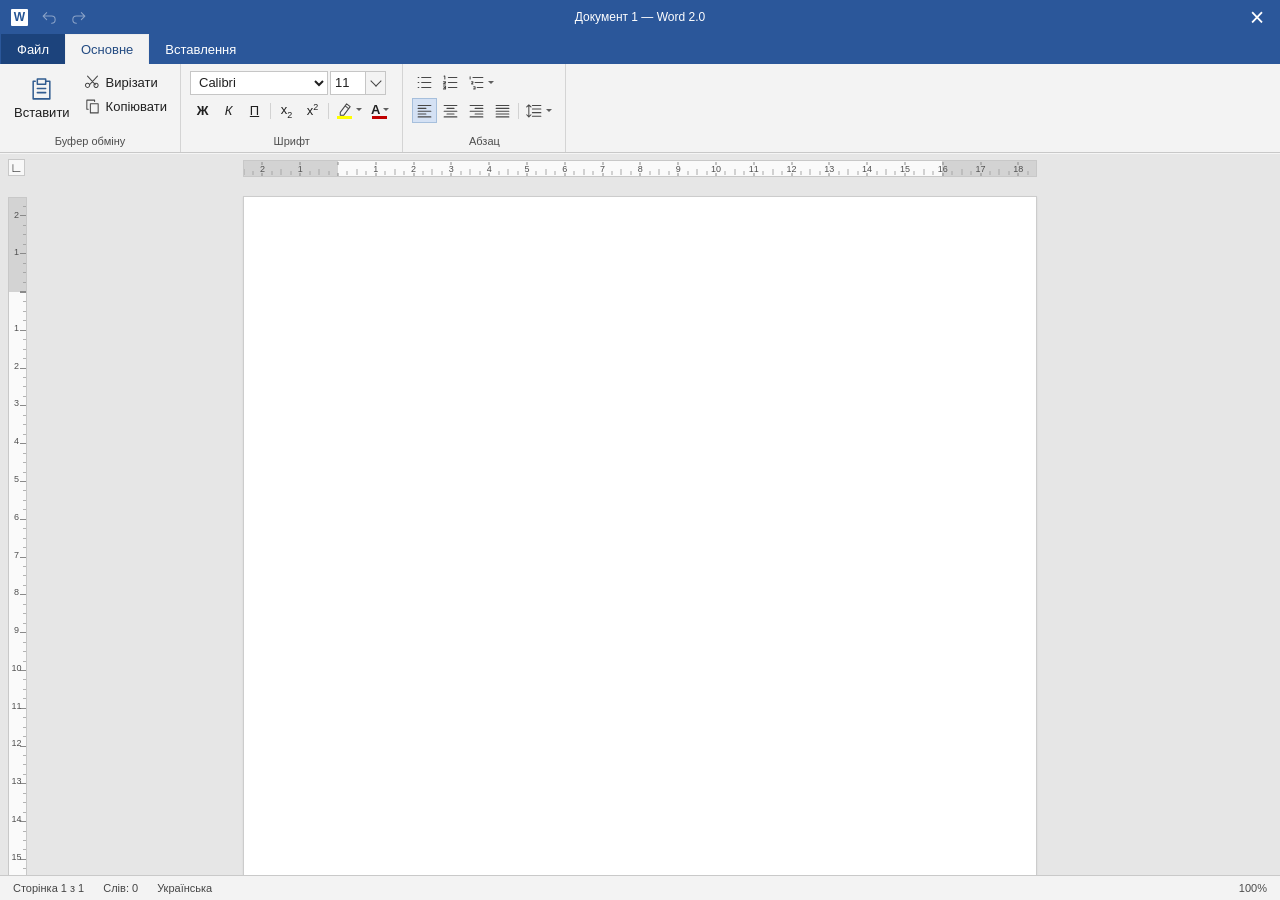
==== commit dd60a6ab: "Add embedded PowerPoint Slides app and stage121 APK" ====
--- a/app/src/main/assets/word2/index.html
+++ b/app/src/main/assets/word2/index.html
@@ -3,7 +3,7 @@
 <head>
 <meta charset="utf-8">
 <meta name="viewport" content="width=device-width,initial-scale=1">
-<title>Документ — вебредактор</title>
+<title>Документ — Word 2.0</title>
 <link rel="stylesheet" href="./style.css?v=table-borders-1">
 <script defer src="./docx.js?v=table-design-1"></script>
 <script defer src="./editor.js?v=table-borders-1"></script>
@@ -17,7 +17,7 @@
       <button data-action="undo" title="Скасувати (Ctrl+Z)" aria-label="Скасувати" disabled><i data-icon="undo"></i></button>
       <button data-action="redo" title="Повторити (Ctrl+Y)" aria-label="Повторити" disabled><i data-icon="redo"></i></button>
     </div>
-    <div id="title">Документ 1 — Вебредактор</div>
+    <div id="title">Документ 1 — Word 2.0</div>
     <div class="title-actions"><button id="close-editor" data-action="closeEditor" title="Закрити Word 2.0" aria-label="Закрити Word 2.0">×</button></div>
   </div>
   <div id="pull-refresh-cue" class="pull-refresh-cue" hidden aria-live="polite">Потягніть, щоб оновити</div>
--- a/app/src/main/assets/word2/style.css
+++ b/app/src/main/assets/word2/style.css
@@ -2,7 +2,7 @@
 *{box-sizing:border-box}
 [hidden]{display:none!important}
 html{height:100%}
-body{margin:0;height:var(--native-viewport-height,100%);display:flex;flex-direction:column;overflow:hidden;background:#e6e6e6}
+body{margin:0;height:var(--native-viewport-height,100%);display:flex;flex-direction:column;overflow:hidden;background:#e6e6e6;position:relative}
 button,input,select{font:inherit;color:inherit}
 button{border:1px solid transparent;background:transparent;cursor:pointer;white-space:nowrap}
 button:hover{background:#dedede}
@@ -196,10 +196,10 @@
 #notice{margin-left:auto;overflow:hidden;text-overflow:ellipsis;color:#275991}
 .zoom{margin-left:8px;color:#4b4b4b}
 .phone-zoom{display:none}
-.popup{position:fixed;z-index:6;min-width:142px;background:white;border:1px solid #a5a5a5;box-shadow:0 3px 9px #0003;padding:6px}
+.popup{position:absolute;z-index:6;min-width:142px;background:white;border:1px solid #a5a5a5;box-shadow:0 3px 9px #0003;padding:6px}
 .popup-title{background:#f2f2f2;padding:5px 6px;font-weight:600;margin:-6px -6px 6px;font-size:12px}
 .simple-menu button{display:block;width:100%;padding:5px 9px;text-align:left}
-.size-menu{min-width:0;width:56px;max-height:min(420px,calc(100dvh - 8px));overflow-y:auto;padding:1px 0}
+.size-menu{min-width:0;width:56px;max-height:min(420px,calc(var(--native-viewport-height,100vh) - 16px));overflow-y:auto;padding:1px 0}
 .size-menu button{display:block;width:100%;min-height:23px;padding:2px 5px;text-align:left}
 .size-menu button[aria-selected=true]{background:#e2e2e2}
 .size-menu button:hover,.size-menu button:focus-visible{background:#d5e4f8;outline-offset:-2px}
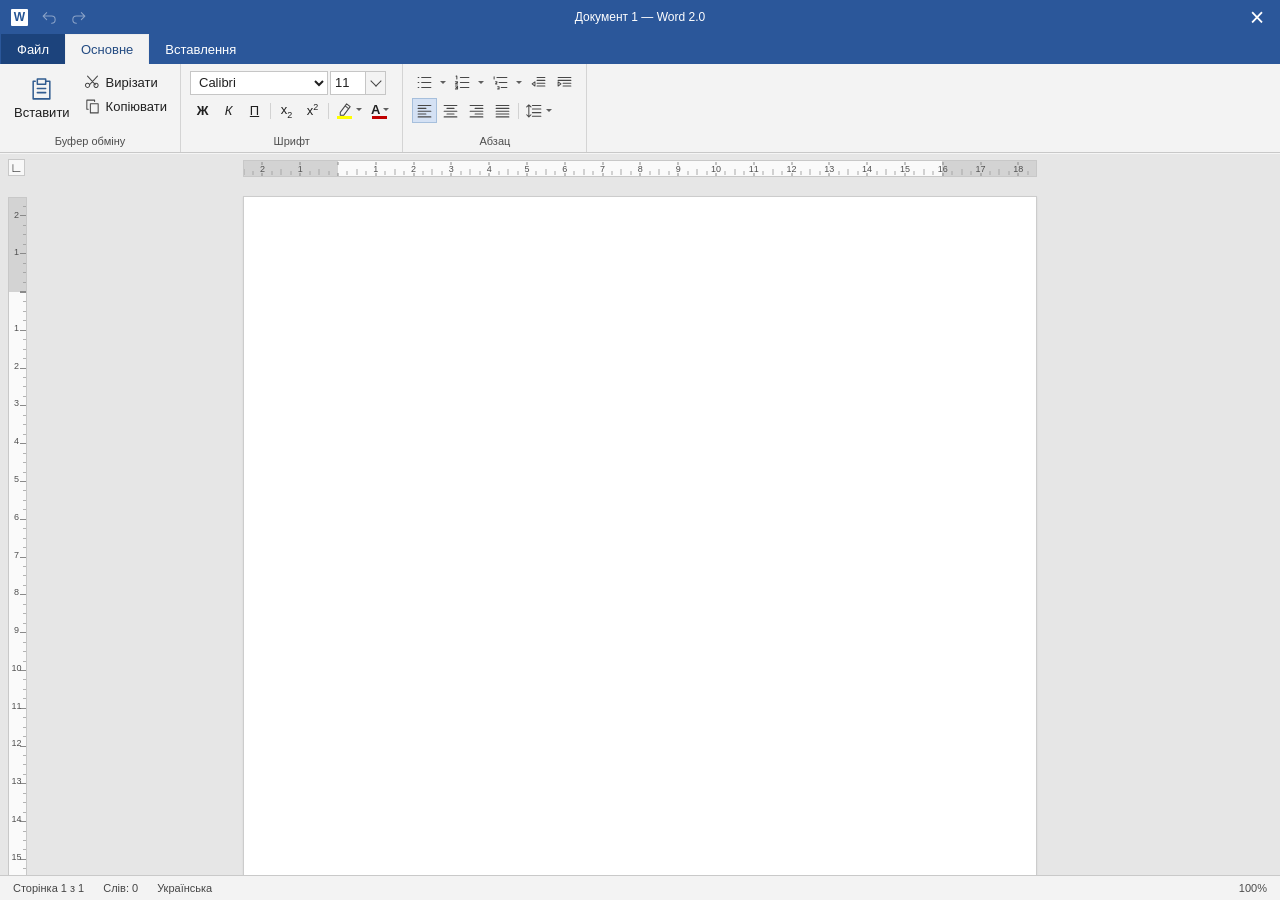
==== commit 109dcddf: "Improve Word 2.0 list controls and numbering" ====
--- a/app/src/main/assets/word2/index.html
+++ b/app/src/main/assets/word2/index.html
@@ -67,9 +67,11 @@
     <section class="group paragraph" aria-label="Абзац">
       <div class="tools rows">
         <div class="row">
-          <button data-command="insertUnorderedList" title="Маркери" aria-label="Маркери"><i data-icon="bullets"></i></button>
-          <button data-command="insertOrderedList" title="Нумерація" aria-label="Нумерація"><i data-icon="numbers"></i></button>
-          <button data-menu="levels-menu" title="Багаторівневий список" aria-label="Багаторівневий список"><i data-icon="levels"></i><span class="chevron"></span></button>
+          <span class="list-control"><button data-command="insertUnorderedList" title="Маркери" aria-label="Маркери"><i data-icon="bullets"></i></button><button class="list-arrow" data-menu="bullets-menu" title="Вибрати маркер" aria-label="Вибрати маркер"><span class="chevron"></span></button></span>
+          <span class="list-control"><button data-command="insertOrderedList" title="Нумерація" aria-label="Нумерація"><i data-icon="numbers"></i></button><button class="list-arrow" data-menu="numbers-menu" title="Вибрати формат нумерації" aria-label="Вибрати формат нумерації"><span class="chevron"></span></button></span>
+          <span class="list-control"><button data-action="multilevel" title="Багаторівневий список" aria-label="Багаторівневий список"><i data-icon="levels"></i></button><button class="list-arrow" data-menu="multilevel-menu" title="Вибрати багаторівневий список" aria-label="Вибрати багаторівневий список"><span class="chevron"></span></button></span>
+          <button data-action="outdentParagraph" title="Зменшити відступ" aria-label="Зменшити відступ"><i data-icon="outdent"></i></button>
+          <button data-action="indentParagraph" title="Збільшити відступ" aria-label="Збільшити відступ"><i data-icon="indent"></i></button>
         </div>
         <div class="row">
           <button data-command="justifyLeft" title="Ліворуч" aria-label="Вирівняти ліворуч"><i data-icon="left"></i></button>
@@ -164,12 +166,10 @@
   <button type="button" data-table-border="insideH">Внутрішня горизонтальна межа</button>
   <button type="button" data-table-border="insideV">Внутрішня вертикальна межа</button>
 </div>
-<div class="popup simple-menu" id="levels-menu" hidden>
-  <button data-action="multilevel"><i data-icon="levels"></i> Почати багаторівневий список</button>
-  <button data-action="indentList">Збільшити рівень <small>Tab</small></button>
-  <button data-action="outdentList">Зменшити рівень <small>Shift+Tab</small></button>
-</div>
 <div class="popup simple-menu" id="spacing-menu" hidden></div>
+<div class="popup list-menu" id="bullets-menu" aria-label="Бібліотека маркерів" hidden></div>
+<div class="popup list-menu" id="numbers-menu" aria-label="Бібліотека нумерованих списків" hidden></div>
+<div class="popup list-menu" id="multilevel-menu" aria-label="Бібліотека багаторівневих списків" hidden></div>
 <div class="popup size-menu" id="size-menu" role="listbox" aria-label="Розміри шрифту в пунктах" hidden></div>
 <div class="popup" id="table-menu" hidden><div class="popup-title" id="table-label">Вставити таблицю</div><div id="table-grid" class="table-grid"></div></div>
 <div class="popup" id="shapes-menu" hidden><div class="popup-title">Фігури</div><div class="shape-grid" id="shape-grid"></div><div class="shape-fill"><span>Заливка</span><div id="shape-colors" class="swatches"></div></div></div>
--- a/app/src/main/assets/word2/style.css
+++ b/app/src/main/assets/word2/style.css
@@ -37,6 +37,9 @@
 .row button{min-width:25px;height:25px;padding:2px 3px;display:inline-flex;align-items:center;justify-content:center;gap:3px}
 .row button.active{background:#d4e1f4;border-color:#a6bfdc}
 .row button.active:hover{background:#c6d8f2}
+.row .list-control{display:inline-flex;align-items:center;gap:0}
+.row .list-control>button:first-child{min-width:24px;border-radius:2px 0 0 2px}
+.row .list-control>.list-arrow{min-width:12px;width:12px;padding:0;border-radius:0 2px 2px 0}
 .row .symbol{font-family:Arial,sans-serif;font-size:13px;display:inline-block}
 .symbol sub,.symbol sup{font-size:9px}
 .font-select{gap:2px}
@@ -90,15 +93,39 @@
   white-space:pre;
 }
 .page p,.page div{margin:0 0 8pt}
+.page .typed-tab{white-space:pre;tab-size:4}
 .page td p,.page th p{margin:0}
 .page p:empty:after{content:"\200b"}
 .page ul,.page ol{padding-left:25pt;margin:0 0 8pt}
 .page li>ul,.page li>ol{margin-bottom:0}
 .page li{--list-marker-size:1em}
 .page li::marker{font-size:var(--list-marker-size)}
+.page ul[data-marker="circle"]{list-style-type:circle}
+.page ul[data-marker="square"]{list-style-type:square}
+.page ul[data-marker="plus"],.page ul[data-marker="diamond"],.page ul[data-marker="arrow"],.page ul[data-marker="check"]{list-style:none}
+.page ul[data-marker] > li{position:relative}
+.page ul[data-marker="plus"] > li::before,.page ul[data-marker="diamond"] > li::before,.page ul[data-marker="arrow"] > li::before,.page ul[data-marker="check"] > li::before{position:absolute;right:calc(100% + 6px);font-size:var(--list-marker-size)}
+.page ul[data-marker="plus"] > li::before{content:"✣"}
+.page ul[data-marker="diamond"] > li::before{content:"❖"}
+.page ul[data-marker="arrow"] > li::before{content:"➤"}
+.page ul[data-marker="check"] > li::before{content:"✓"}
+.page ol[data-number-format="decimal-paren"],.page ol[data-number-format="lower-alpha-paren"]{list-style:none;counter-reset:list-number}
+.page ol[data-number-format="decimal-paren"] > li,.page ol[data-number-format="lower-alpha-paren"] > li{counter-increment:list-number;position:relative}
+.page ol[data-number-format="decimal-paren"] > li::before,.page ol[data-number-format="lower-alpha-paren"] > li::before{position:absolute;right:calc(100% + 6px);white-space:nowrap;font-size:var(--list-marker-size)}
+.page ol[data-number-format="decimal-paren"] > li::before{content:counter(list-number) ")"}
+.page ol[data-number-format="lower-alpha-paren"] > li::before{content:counter(list-number,lower-alpha) ")"}
 .page ol[data-multilevel]{list-style:none;counter-reset:item}
 .page ol[data-multilevel]>li{counter-increment:item;position:relative}
 .page ol[data-multilevel]>li::before{content:counters(item,".") ".";position:absolute;right:calc(100% + 5px);white-space:nowrap;font-size:var(--list-marker-size)}
+.page ol[data-multilevel-style="outline"]>li::before{content:counter(item) "."}
+.page ol[data-multilevel-style="outline"] ol[data-multilevel-style="outline"]>li::before{content:counter(item,lower-alpha) "."}
+.page ol[data-multilevel-style="outline"] ol[data-multilevel-style="outline"] ol[data-multilevel-style="outline"]>li::before{content:counter(item,lower-roman) "."}
+.page ol[data-multilevel-style="paren"]>li::before{content:counter(item) ")"}
+.page ol[data-multilevel-style="paren"] ol[data-multilevel-style="paren"]>li::before{content:counter(item,lower-alpha) ")"}
+.page ol[data-multilevel-style="paren"] ol[data-multilevel-style="paren"] ol[data-multilevel-style="paren"]>li::before{content:counter(item,lower-roman) ")"}
+.page ol[data-multilevel-style="symbols"]>li::before{content:"❖"}
+.page ol[data-multilevel-style="symbols"] ol[data-multilevel-style="symbols"]>li::before{content:"➤"}
+.page ol[data-multilevel-style="symbols"] ol[data-multilevel-style="symbols"] ol[data-multilevel-style="symbols"]>li::before{content:"▪"}
 .page table{width:100%;table-layout:fixed;border-collapse:collapse;margin:5pt 0 8pt}
 .page td,.page th{border:1px solid #434343;min-width:20px;padding:5px 6px;vertical-align:top;height:28px}
 .page th{background:#e8eef8;font-weight:700}
@@ -199,6 +226,14 @@
 .popup{position:absolute;z-index:6;min-width:142px;background:white;border:1px solid #a5a5a5;box-shadow:0 3px 9px #0003;padding:6px}
 .popup-title{background:#f2f2f2;padding:5px 6px;font-weight:600;margin:-6px -6px 6px;font-size:12px}
 .simple-menu button{display:block;width:100%;padding:5px 9px;text-align:left}
+.list-menu{width:295px;max-width:calc(100vw - 8px);max-height:calc(var(--native-viewport-height,100vh) - 16px);overflow-y:auto}
+.list-menu-heading{background:#e9e9e9;color:#656565;font-size:12px;font-weight:600;padding:5px 7px;margin:-1px -1px 5px}
+.list-options{display:grid;grid-template-columns:repeat(4,minmax(0,1fr));gap:5px;margin-bottom:7px}
+.list-options button{min-width:0;min-height:58px;border:1px solid #bdbdbd;background:#fff;padding:4px;white-space:normal;text-align:center;line-height:1.45}
+.list-options button:hover,.list-options button:focus-visible{background:#e5f0ff;border-color:#4779bd}
+.list-options button[aria-pressed=true]{outline:2px solid #2b579a;outline-offset:-3px}
+.list-options .bullet-preview{font-size:26px;line-height:1.5}
+.list-options .number-preview,.list-options .level-preview{display:block;text-align:left;font-size:12px;line-height:1.3;white-space:pre-line}
 .size-menu{min-width:0;width:56px;max-height:min(420px,calc(var(--native-viewport-height,100vh) - 16px));overflow-y:auto;padding:1px 0}
 .size-menu button{display:block;width:100%;min-height:23px;padding:2px 5px;text-align:left}
 .size-menu button[aria-selected=true]{background:#e2e2e2}
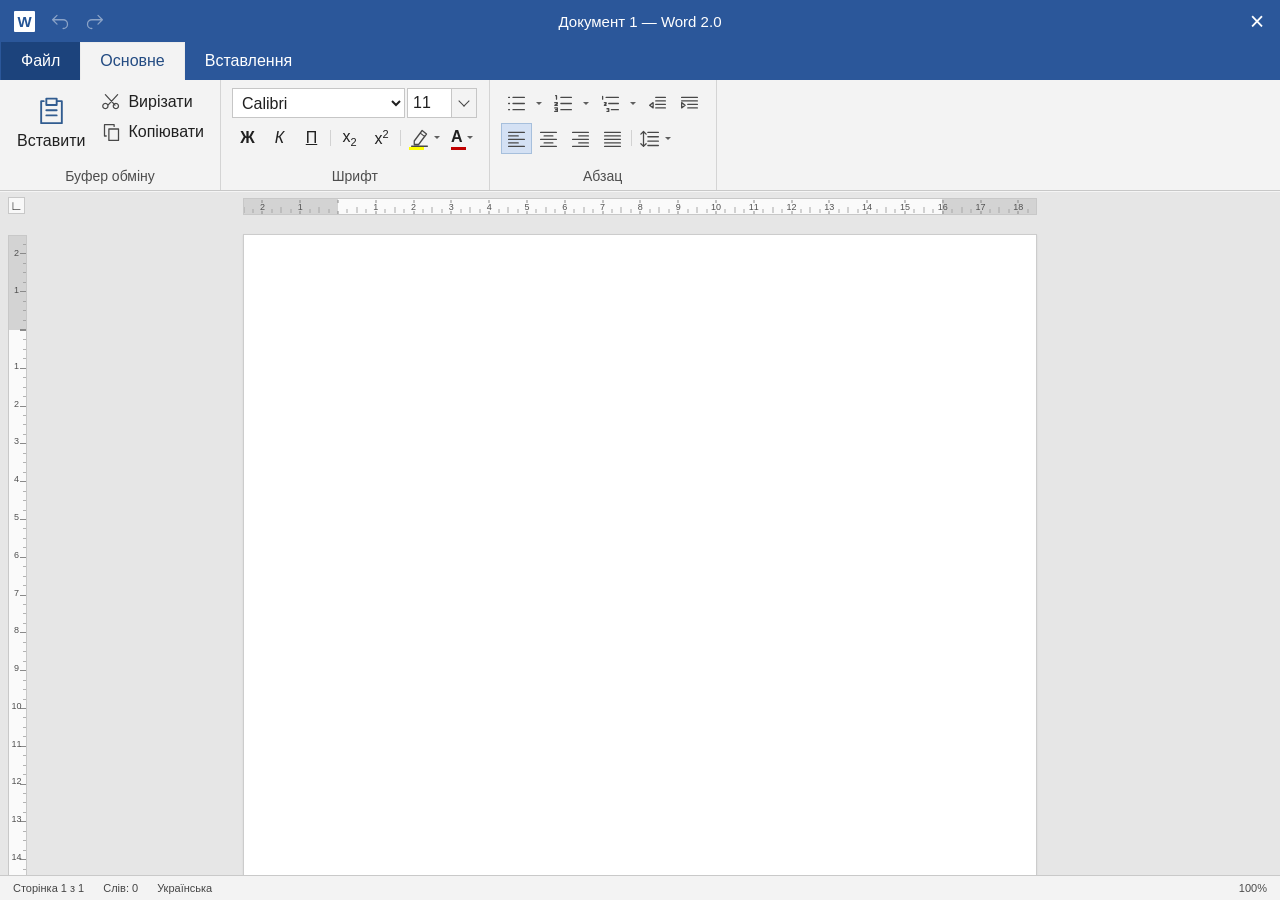
==== commit e8d05e3b: "Fix Word 2.0 lists and prepare 0.1.15 release" ====
--- a/app/src/main/assets/word2/index.html
+++ b/app/src/main/assets/word2/index.html
@@ -87,7 +87,7 @@
   </div>
   <div class="ribbon" id="insert-panel" role="tabpanel" aria-labelledby="insert-tab" hidden>
     <section class="group" aria-label="Сторінки">
-      <div class="tools"><button class="large" data-action="pageBreak" title="Розрив сторінки (Ctrl+Enter)"><i data-icon="break"></i>Розрив<br>сторінки</button></div>
+      <div class="tools"><button class="large" data-action="pageBreak" title="Розрив сторінки"><i data-icon="break"></i>Розрив<br>сторінки</button></div>
       <div class="group-name">Сторінки</div>
     </section>
     <section class="group" aria-label="Таблиці">
--- a/app/src/main/assets/word2/style.css
+++ b/app/src/main/assets/word2/style.css
@@ -8,54 +8,54 @@
 button:hover{background:#dedede}
 button:focus-visible,select:focus-visible,input:focus-visible{outline:2px solid #4676bf;outline-offset:1px}
 button:disabled{cursor:default;opacity:.45}
-i[data-icon]{display:inline-flex;width:17px;height:17px;flex-shrink:0;align-items:center;justify-content:center;font-style:normal;vertical-align:middle;color:#484848}
+i[data-icon]{display:inline-flex;width:21px;height:21px;flex-shrink:0;align-items:center;justify-content:center;font-style:normal;vertical-align:middle;color:#484848}
 i svg{width:100%;height:100%}
-.office{z-index:3;background:var(--blue);flex:none}
-.titlebar{height:34px;color:#fff;display:flex;align-items:center;justify-content:space-between;font-size:12px;user-select:none;touch-action:none}
+.office{z-index:3;background:var(--blue);flex:none;font-size:16px}
+.titlebar{height:42px;color:#fff;display:flex;align-items:center;justify-content:space-between;font-size:15px;user-select:none;touch-action:none}
 .pull-refresh-cue{position:fixed;z-index:10;top:36px;left:50%;transform:translateX(-50%);padding:6px 12px;border-radius:16px;background:#2b579a;color:#fff;box-shadow:0 2px 8px #0003;pointer-events:none;white-space:nowrap}
-.quick,.title-actions{width:112px}.quick{display:flex;align-items:center;gap:4px;padding-left:11px}
+.quick,.title-actions{width:140px}.quick{display:flex;align-items:center;gap:5px;padding-left:14px}
 .title-actions{display:flex;justify-content:flex-end;height:100%}
 .title-actions button{width:46px;height:100%;color:#fff;font-size:25px;line-height:1}
 .title-actions button:hover{background:#c42b1c}
-.app-icon{background:#fff;color:#245495;width:17px;height:17px;text-align:center;font-size:12px;font-weight:700;line-height:17px;margin-right:5px;border-radius:1px}
+.app-icon{background:#fff;color:#245495;width:21px;height:21px;text-align:center;font-size:15px;font-weight:700;line-height:21px;margin-right:6px;border-radius:1px}
 .quick button{padding:3px;display:flex;color:white;border-radius:2px}
 .quick button:hover,.tabs button:hover{background:#ffffff25}
 .quick button:disabled:hover{background:transparent}
 .quick i{color:inherit}
-.tabs{display:flex;height:30px;align-items:stretch;padding-left:1px}
-.tabs button{color:#fff;padding:0 15px}
+.tabs{display:flex;height:38px;align-items:stretch;padding-left:1px}
+.tabs button{color:#fff;padding:0 19px}
 .tabs .file-tab{background:#1c437c}
 .tabs button[aria-selected=true]{color:#234b82;background:var(--ribbon);border-color:#ececec;border-bottom-color:var(--ribbon)}
-.ribbon{height:89px;display:flex;align-items:stretch;background:var(--ribbon);border-bottom:1px solid #c8c8c8;overflow-x:auto;overflow-y:hidden;scrollbar-width:thin}
-.group{flex:none;display:flex;flex-direction:column;align-items:stretch;min-width:85px;border-right:1px solid #d4d4d4;padding:5px 8px 3px}
+.ribbon{height:111px;display:flex;align-items:stretch;background:var(--ribbon);border-bottom:1px solid #c8c8c8;overflow-x:auto;overflow-y:hidden;scrollbar-width:thin}
+.group{flex:none;display:flex;flex-direction:column;align-items:stretch;min-width:106px;border-right:1px solid #d4d4d4;padding:6px 10px 4px}
 .tools{flex:1;display:flex;align-items:flex-start;gap:4px}
 .clip-tools{gap:3px}
 .stack{display:flex;flex-direction:column;align-items:flex-start;padding:1px 0}
-.stack button{padding:2px 4px;display:flex;align-items:center;gap:5px;height:24px}
+.stack button{padding:2px 5px;display:flex;align-items:center;gap:6px;height:30px}
 .rows{display:flex;flex-direction:column;gap:1px;padding:0 1px;justify-content:flex-start}
-.row{display:flex;align-items:center;gap:1px;height:27px}
-.row button{min-width:25px;height:25px;padding:2px 3px;display:inline-flex;align-items:center;justify-content:center;gap:3px}
+.row{display:flex;align-items:center;gap:1px;height:34px}
+.row button{min-width:31px;height:31px;padding:3px 4px;display:inline-flex;align-items:center;justify-content:center;gap:4px}
 .row button.active{background:#d4e1f4;border-color:#a6bfdc}
 .row button.active:hover{background:#c6d8f2}
 .row .list-control{display:inline-flex;align-items:center;gap:0}
-.row .list-control>button:first-child{min-width:24px;border-radius:2px 0 0 2px}
-.row .list-control>.list-arrow{min-width:12px;width:12px;padding:0;border-radius:0 2px 2px 0}
-.row .symbol{font-family:Arial,sans-serif;font-size:13px;display:inline-block}
-.symbol sub,.symbol sup{font-size:9px}
+.row .list-control>button:first-child{min-width:30px;border-radius:2px 0 0 2px}
+.row .list-control>.list-arrow{min-width:15px;width:15px;padding:0;border-radius:0 2px 2px 0}
+.row .symbol{font-family:Arial,sans-serif;font-size:16px;display:inline-block}
+.symbol sub,.symbol sup{font-size:11px}
 .font-select{gap:2px}
-.font-select select,.font-select input{height:24px;border:1px solid #c6c6c6;background:white;padding:1px 4px;border-radius:0}
-.font-select select{width:138px}
-.size-control{display:flex;width:56px;height:24px;border:1px solid #c6c6c6;background:#fff}
+.font-select select,.font-select input{height:30px;border:1px solid #c6c6c6;background:white;padding:1px 5px;border-radius:0}
+.font-select select{width:173px}
+.size-control{display:flex;width:70px;height:30px;border:1px solid #c6c6c6;background:#fff}
 .size-control:focus-within{border-color:#4676bf}
-.font-select .size-control input{width:100%;min-width:0;height:22px;border:0}
-.row .size-toggle{flex:none;min-width:20px;height:22px;padding:0;border:0;border-left:1px solid #c6c6c6;background:#f3f3f3}
+.font-select .size-control input{width:100%;min-width:0;height:28px;border:0}
+.row .size-toggle{flex:none;min-width:25px;height:28px;padding:0;border:0;border-left:1px solid #c6c6c6;background:#f3f3f3}
 .row .size-toggle:hover,.row .size-toggle[aria-expanded=true]{background:#ddd}
 .size-arrow{width:8px;height:8px;border:solid #444;border-width:0 1px 1px 0;transform:translateY(-2px) rotate(45deg)}
 .separator{display:block;height:16px;width:1px;background:#d2d2d2;margin:0 2px}
 .chevron{display:inline-block;width:0;height:0;border:3px solid transparent;border-bottom:0;border-top-color:currentColor;vertical-align:middle;opacity:.7}
-.group-name{text-align:center;font-size:11px;color:#4d4d4d;line-height:15px;white-space:nowrap}
-.large{min-width:57px;min-height:59px;padding:3px 5px;line-height:14px;align-self:flex-start}
-.large i{display:flex;margin:0 auto 4px;width:25px;height:25px;color:#315c90}
+.group-name{text-align:center;font-size:14px;color:#4d4d4d;line-height:19px;white-space:nowrap}
+.large{min-width:71px;min-height:74px;padding:4px 6px;line-height:18px;align-self:flex-start}
+.large i{display:flex;margin:0 auto 5px;width:31px;height:31px;color:#315c90}
 .file-panel{padding:4px 7px;gap:6px}
 .file-panel .large{min-width:90px}
 .color-button{position:relative;padding-bottom:5px!important}
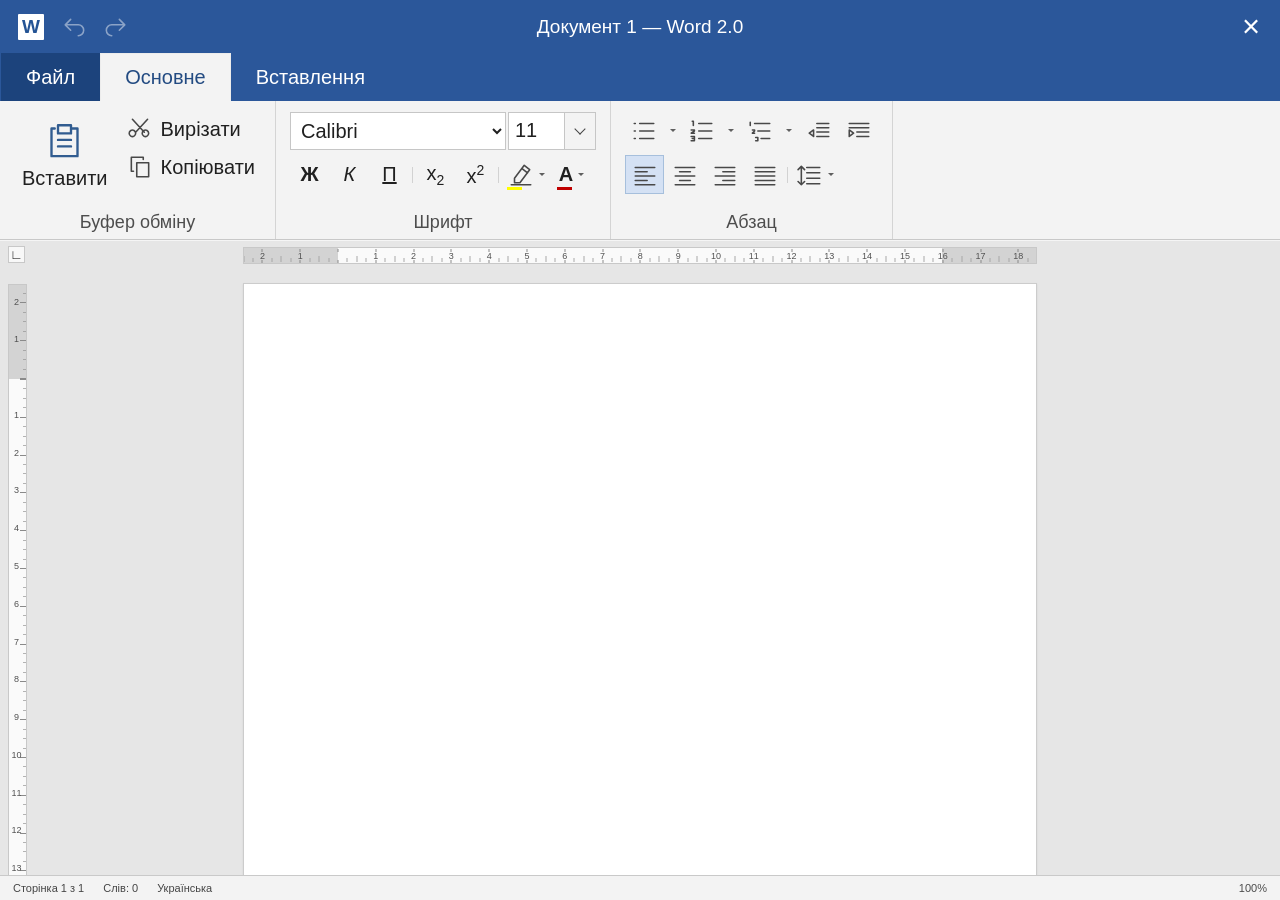
==== commit 9646d21f: "Fix Word 2.0 file saving and prepare 0.1.16 release" ====
--- a/app/src/main/assets/word2/index.html
+++ b/app/src/main/assets/word2/index.html
@@ -106,7 +106,7 @@
   <div class="ribbon file-panel" id="file-panel" role="tabpanel" aria-labelledby="file-tab" hidden>
     <button class="large" data-action="newDoc"><i data-icon="file"></i>Новий<br>документ</button>
     <button class="large" data-action="openDoc"><i data-icon="open"></i>Відкрити</button>
-    <button class="large" data-action="saveDoc"><i data-icon="save"></i>Зберегти як</button>
+    <button class="large" data-action="saveAs"><i data-icon="save"></i>Зберегти як</button>
     <button class="large" data-action="saveAndShare"><i data-icon="share"></i>Зберегти й<br>поділитися</button>
   </div>
   <div class="ribbon table-design-ribbon" id="table-design-panel" role="tabpanel" aria-labelledby="table-design-tab" hidden>
--- a/app/src/main/assets/word2/style.css
+++ b/app/src/main/assets/word2/style.css
@@ -8,56 +8,56 @@
 button:hover{background:#dedede}
 button:focus-visible,select:focus-visible,input:focus-visible{outline:2px solid #4676bf;outline-offset:1px}
 button:disabled{cursor:default;opacity:.45}
-i[data-icon]{display:inline-flex;width:21px;height:21px;flex-shrink:0;align-items:center;justify-content:center;font-style:normal;vertical-align:middle;color:#484848}
+i[data-icon]{display:inline-flex;width:26px;height:26px;flex-shrink:0;align-items:center;justify-content:center;font-style:normal;vertical-align:middle;color:#484848}
 i svg{width:100%;height:100%}
-.office{z-index:3;background:var(--blue);flex:none;font-size:16px}
-.titlebar{height:42px;color:#fff;display:flex;align-items:center;justify-content:space-between;font-size:15px;user-select:none;touch-action:none}
-.pull-refresh-cue{position:fixed;z-index:10;top:36px;left:50%;transform:translateX(-50%);padding:6px 12px;border-radius:16px;background:#2b579a;color:#fff;box-shadow:0 2px 8px #0003;pointer-events:none;white-space:nowrap}
-.quick,.title-actions{width:140px}.quick{display:flex;align-items:center;gap:5px;padding-left:14px}
+.office{z-index:3;background:var(--blue);flex:none;font-size:20px}
+.titlebar{height:53px;color:#fff;display:flex;align-items:center;justify-content:space-between;font-size:19px;user-select:none;touch-action:none}
+.pull-refresh-cue{position:fixed;z-index:10;top:55px;left:50%;transform:translateX(-50%);padding:6px 12px;border-radius:16px;background:#2b579a;color:#fff;box-shadow:0 2px 8px #0003;pointer-events:none;white-space:nowrap}
+.quick,.title-actions{width:175px}.quick{display:flex;align-items:center;gap:6px;padding-left:18px}
 .title-actions{display:flex;justify-content:flex-end;height:100%}
-.title-actions button{width:46px;height:100%;color:#fff;font-size:25px;line-height:1}
+.title-actions button{width:58px;height:100%;color:#fff;font-size:31px;line-height:1}
 .title-actions button:hover{background:#c42b1c}
-.app-icon{background:#fff;color:#245495;width:21px;height:21px;text-align:center;font-size:15px;font-weight:700;line-height:21px;margin-right:6px;border-radius:1px}
+.app-icon{background:#fff;color:#245495;width:26px;height:26px;text-align:center;font-size:19px;font-weight:700;line-height:26px;margin-right:8px;border-radius:1px}
 .quick button{padding:3px;display:flex;color:white;border-radius:2px}
 .quick button:hover,.tabs button:hover{background:#ffffff25}
 .quick button:disabled:hover{background:transparent}
 .quick i{color:inherit}
-.tabs{display:flex;height:38px;align-items:stretch;padding-left:1px}
-.tabs button{color:#fff;padding:0 19px}
+.tabs{display:flex;height:48px;align-items:stretch;padding-left:1px}
+.tabs button{color:#fff;padding:0 24px}
 .tabs .file-tab{background:#1c437c}
 .tabs button[aria-selected=true]{color:#234b82;background:var(--ribbon);border-color:#ececec;border-bottom-color:var(--ribbon)}
-.ribbon{height:111px;display:flex;align-items:stretch;background:var(--ribbon);border-bottom:1px solid #c8c8c8;overflow-x:auto;overflow-y:hidden;scrollbar-width:thin}
-.group{flex:none;display:flex;flex-direction:column;align-items:stretch;min-width:106px;border-right:1px solid #d4d4d4;padding:6px 10px 4px}
+.ribbon{height:139px;display:flex;align-items:stretch;background:var(--ribbon);border-bottom:1px solid #c8c8c8;overflow-x:auto;overflow-y:hidden;scrollbar-width:thin}
+.group{flex:none;display:flex;flex-direction:column;align-items:stretch;min-width:133px;border-right:1px solid #d4d4d4;padding:8px 13px 5px}
 .tools{flex:1;display:flex;align-items:flex-start;gap:4px}
 .clip-tools{gap:3px}
 .stack{display:flex;flex-direction:column;align-items:flex-start;padding:1px 0}
-.stack button{padding:2px 5px;display:flex;align-items:center;gap:6px;height:30px}
+.stack button{padding:3px 6px;display:flex;align-items:center;gap:8px;height:38px}
 .rows{display:flex;flex-direction:column;gap:1px;padding:0 1px;justify-content:flex-start}
-.row{display:flex;align-items:center;gap:1px;height:34px}
-.row button{min-width:31px;height:31px;padding:3px 4px;display:inline-flex;align-items:center;justify-content:center;gap:4px}
+.row{display:flex;align-items:center;gap:1px;height:43px}
+.row button{min-width:39px;height:39px;padding:4px 5px;display:inline-flex;align-items:center;justify-content:center;gap:5px}
 .row button.active{background:#d4e1f4;border-color:#a6bfdc}
 .row button.active:hover{background:#c6d8f2}
 .row .list-control{display:inline-flex;align-items:center;gap:0}
-.row .list-control>button:first-child{min-width:30px;border-radius:2px 0 0 2px}
-.row .list-control>.list-arrow{min-width:15px;width:15px;padding:0;border-radius:0 2px 2px 0}
-.row .symbol{font-family:Arial,sans-serif;font-size:16px;display:inline-block}
-.symbol sub,.symbol sup{font-size:11px}
+.row .list-control>button:first-child{min-width:38px;border-radius:2px 0 0 2px}
+.row .list-control>.list-arrow{min-width:19px;width:19px;padding:0;border-radius:0 2px 2px 0}
+.row .symbol{font-family:Arial,sans-serif;font-size:20px;display:inline-block}
+.symbol sub,.symbol sup{font-size:14px}
 .font-select{gap:2px}
-.font-select select,.font-select input{height:30px;border:1px solid #c6c6c6;background:white;padding:1px 5px;border-radius:0}
-.font-select select{width:173px}
-.size-control{display:flex;width:70px;height:30px;border:1px solid #c6c6c6;background:#fff}
+.font-select select,.font-select input{height:38px;border:1px solid #c6c6c6;background:white;padding:1px 6px;border-radius:0}
+.font-select select{width:216px}
+.size-control{display:flex;width:88px;height:38px;border:1px solid #c6c6c6;background:#fff}
 .size-control:focus-within{border-color:#4676bf}
-.font-select .size-control input{width:100%;min-width:0;height:28px;border:0}
-.row .size-toggle{flex:none;min-width:25px;height:28px;padding:0;border:0;border-left:1px solid #c6c6c6;background:#f3f3f3}
+.font-select .size-control input{width:100%;min-width:0;height:36px;border:0}
+.row .size-toggle{flex:none;min-width:31px;height:36px;padding:0;border:0;border-left:1px solid #c6c6c6;background:#f3f3f3}
 .row .size-toggle:hover,.row .size-toggle[aria-expanded=true]{background:#ddd}
 .size-arrow{width:8px;height:8px;border:solid #444;border-width:0 1px 1px 0;transform:translateY(-2px) rotate(45deg)}
 .separator{display:block;height:16px;width:1px;background:#d2d2d2;margin:0 2px}
 .chevron{display:inline-block;width:0;height:0;border:3px solid transparent;border-bottom:0;border-top-color:currentColor;vertical-align:middle;opacity:.7}
-.group-name{text-align:center;font-size:14px;color:#4d4d4d;line-height:19px;white-space:nowrap}
-.large{min-width:71px;min-height:74px;padding:4px 6px;line-height:18px;align-self:flex-start}
-.large i{display:flex;margin:0 auto 5px;width:31px;height:31px;color:#315c90}
-.file-panel{padding:4px 7px;gap:6px}
-.file-panel .large{min-width:90px}
+.group-name{text-align:center;font-size:18px;color:#4d4d4d;line-height:24px;white-space:nowrap}
+.large{min-width:89px;min-height:93px;padding:5px 8px;line-height:23px;align-self:flex-start}
+.large i{display:flex;margin:0 auto 6px;width:39px;height:39px;color:#315c90}
+.file-panel{padding:5px 9px;gap:8px}
+.file-panel .large{min-width:113px}
 .color-button{position:relative;padding-bottom:5px!important}
 .color-button .ink{position:absolute;bottom:3px;left:4px;width:15px;height:3px;background:var(--ink)}
 .ruler-bar{height:29px;flex:none;background:#e6e6e6;position:relative;padding-top:7px;box-shadow:inset 0 1px #f5f5f5;z-index:2}
@@ -146,7 +146,7 @@
 .table-tools.object-tools select{height:34px;background:#30323a;color:#fff;border:1px solid #51535b}
 .table-tools.object-tools .table-tools-close{min-width:34px;width:34px;font-size:22px;line-height:1;margin-left:auto}
 @media(max-width:600px){.table-tools{width:calc(100vw - 16px);max-width:calc(100vw - 16px)!important}}
-.table-design-ribbon{gap:0;height:112px}
+.table-design-ribbon{gap:0;height:140px}
 .table-design-ribbon .group{justify-content:space-between;min-width:0}
 .table-option-grid{display:grid;grid-template-columns:repeat(2,max-content);column-gap:12px;row-gap:3px;font-size:11px}
 .table-option-grid label{white-space:nowrap;display:flex;align-items:center;gap:3px}
@@ -234,7 +234,7 @@
 .list-options button[aria-pressed=true]{outline:2px solid #2b579a;outline-offset:-3px}
 .list-options .bullet-preview{font-size:26px;line-height:1.5}
 .list-options .number-preview,.list-options .level-preview{display:block;text-align:left;font-size:12px;line-height:1.3;white-space:pre-line}
-.size-menu{min-width:0;width:56px;max-height:min(420px,calc(var(--native-viewport-height,100vh) - 16px));overflow-y:auto;padding:1px 0}
+.size-menu{min-width:0;width:88px;max-height:min(420px,calc(var(--native-viewport-height,100vh) - 16px));overflow-y:auto;padding:1px 0}
 .size-menu button{display:block;width:100%;min-height:23px;padding:2px 5px;text-align:left}
 .size-menu button[aria-selected=true]{background:#e2e2e2}
 .size-menu button:hover,.size-menu button:focus-visible{background:#d5e4f8;outline-offset:-2px}
@@ -301,7 +301,7 @@
   .workspace{scrollbar-gutter:stable;padding-inline-start:var(--ruler-gutter,0px)}
 }
 @media(max-width:850px){:root{--paper-width:calc(100vw - 32px);--margin:clamp(22px,9vw,94px);--paper-height:calc((100vw - 32px) * 1.414)}.page::before,.page::after,.tab-stop{display:none}}
-@media(max-width:475px){.title-actions,.quick{width:82px}.quick{padding-left:6px}.status{gap:9px;padding:0 6px}.language{display:none}}
+@media(max-width:475px){.title-actions,.quick{width:104px}.quick{padding-left:8px}.status{gap:9px;padding:0 6px}.language{display:none}}
 @media (max-width:767px) and (pointer:coarse), (max-width:960px) and (max-height:600px) and (pointer:coarse){
   :root{--paper-width:794px;--margin:94px;--paper-height:1123px;--phone-zoom:.85}
   .workspace{overflow-x:auto;overscroll-behavior-x:contain;scrollbar-gutter:auto;padding-inline:12px}
